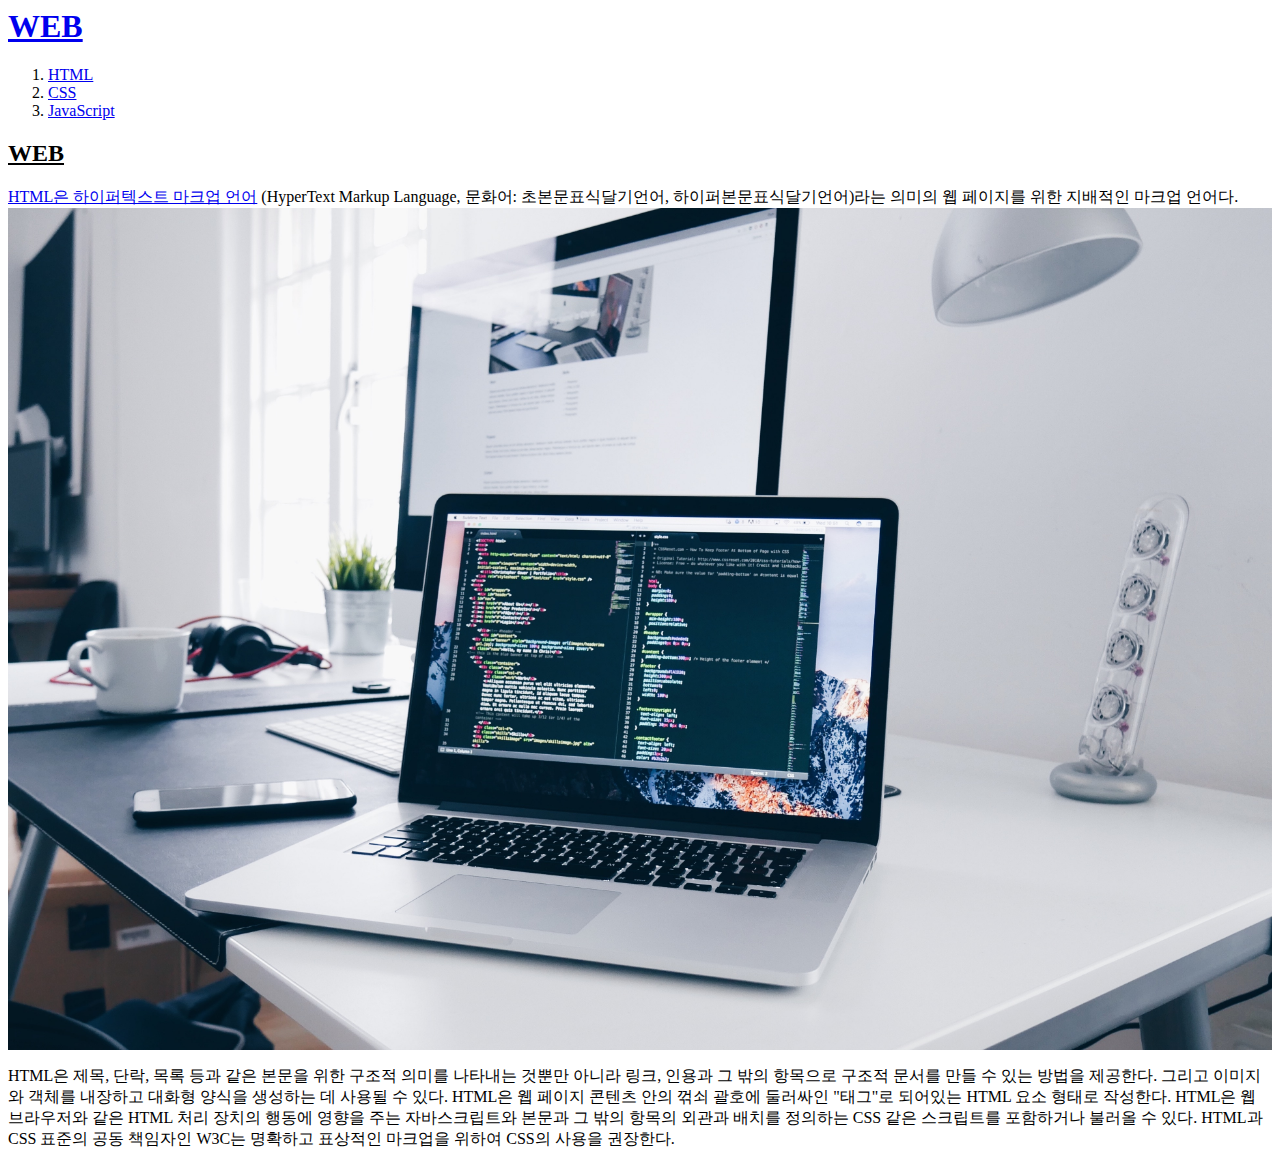
==== index.html @ 1e7f66ab "first version" ====
<HTML>
<HEAD>
<TITLE>WEB - Welcome</TITLE>
<meta charset="utf-8">
</HEAD>
<BODY>
<h1><a href="index.html">WEB</a></h1>
<ol>
  <li><a href="html.html">HTML</a></li>
  <li><a href="css.html">CSS</a></li>
  <li><a href="javascript.html">JavaScript</a></li>
</ol>
<h2><u>WEB</u></h2>
<p>
<a href="https://ko.wikipedia.org/wiki/HTML" target="_blank" title="html">HTML은 하이퍼텍스트 마크업 언어</a>
(HyperText Markup Language, 문화어: 초본문표식달기언어, 하이퍼본문표식달기언어)라는
의미의 웹 페이지를 위한 지배적인 마크업 언어다.
<img src="coding.jpg" width="100%">
</p>
<p>
HTML은 제목, 단락, 목록 등과 같은 본문을 위한 구조적 의미를 나타내는
것뿐만 아니라 링크, 인용과 그 밖의 항목으로 구조적 문서를 만들 수 있는 방법을 제공한다.
그리고 이미지와 객체를 내장하고 대화형 양식을 생성하는 데 사용될 수 있다.
HTML은 웹 페이지 콘텐츠 안의 꺾쇠 괄호에 둘러싸인 "태그"로 되어있는 HTML 요소 형태로 작성한다.
HTML은 웹 브라우저와 같은 HTML 처리 장치의 행동에 영향을 주는 자바스크립트와 본문과
그 밖의 항목의 외관과 배치를 정의하는 CSS 같은 스크립트를 포함하거나 불러올 수 있다.
HTML과 CSS 표준의 공동 책임자인 W3C는 명확하고 표상적인 마크업을 위하여 CSS의 사용을 권장한다.
</p>
</HTML>
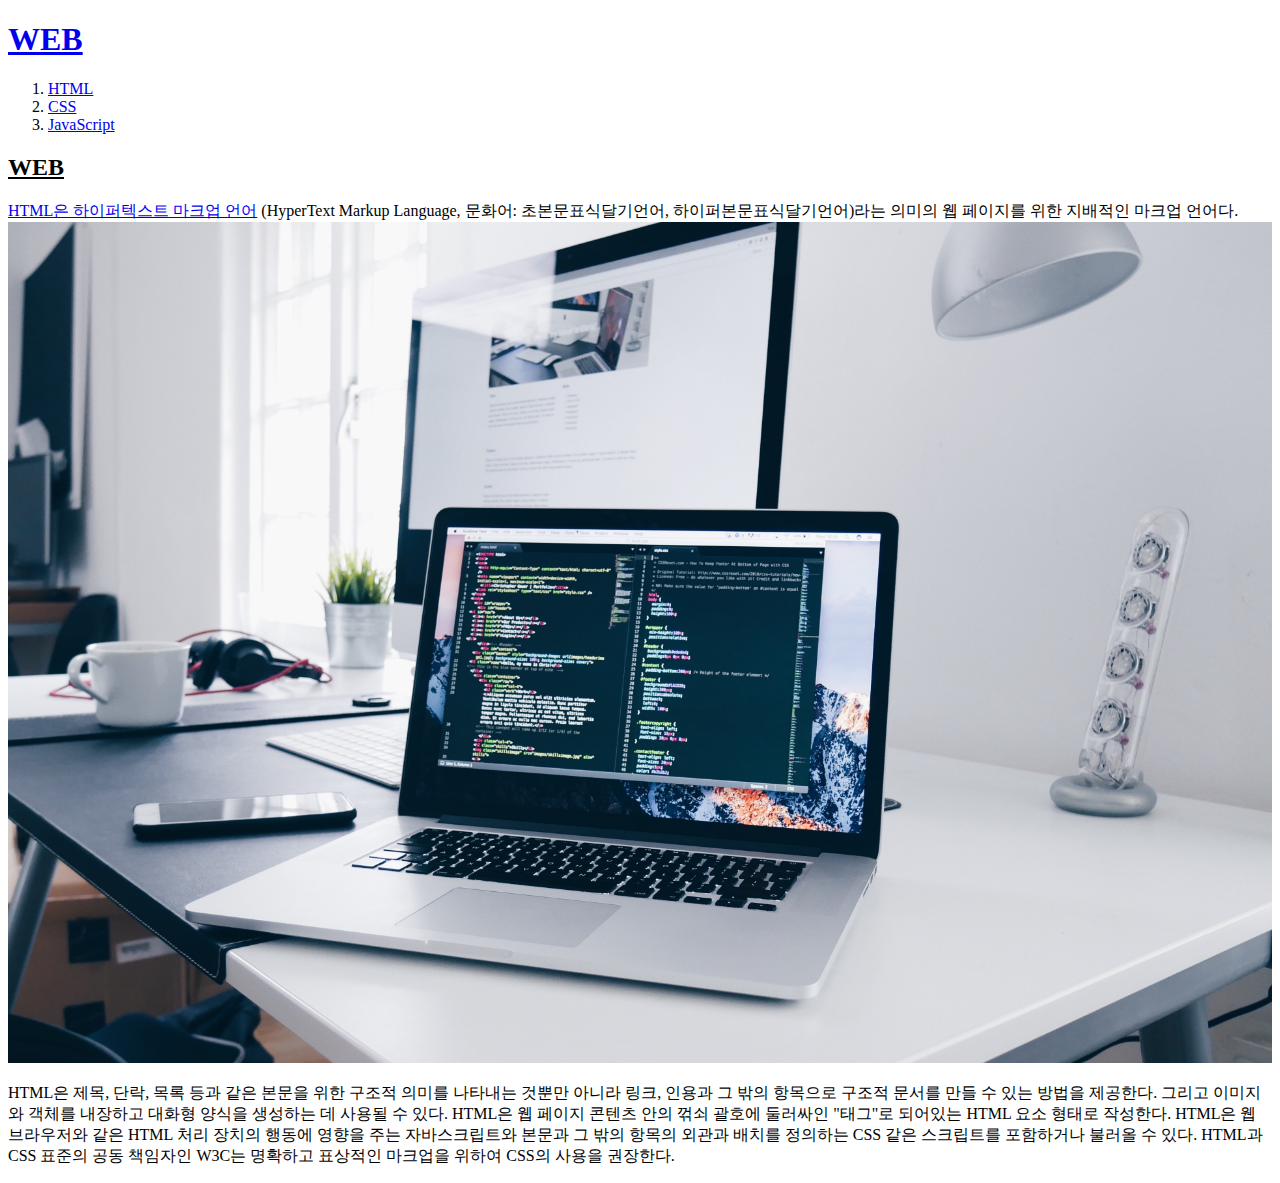
==== commit 9424382a: "first version" ====
--- a/index.html
+++ b/index.html
@@ -1,3 +1,4 @@
+<!doctype html>
 <HTML>
 <HEAD>
 <TITLE>WEB - Welcome</TITLE>
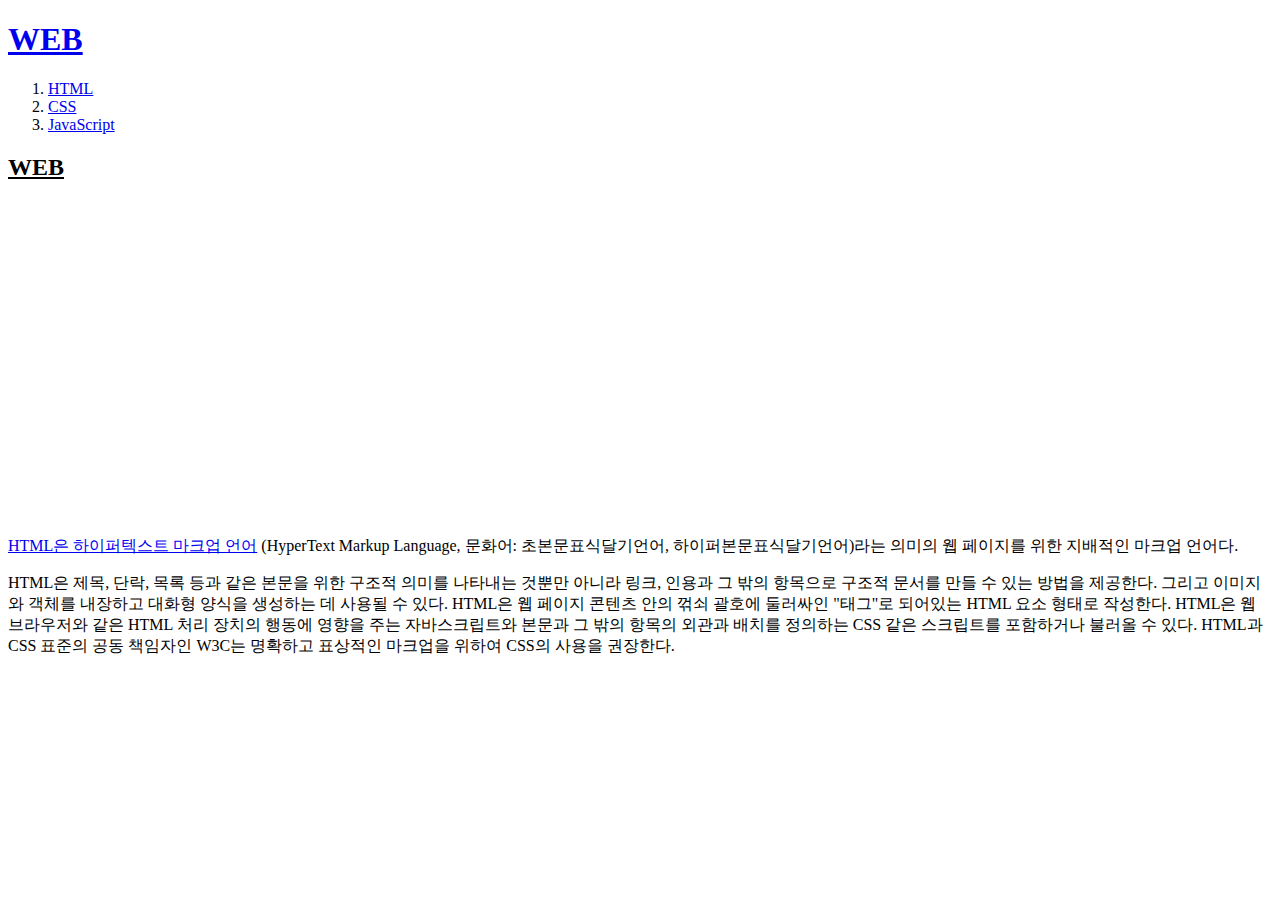
==== commit 33fb864d: "Add files via upload" ====
--- a/index.html
+++ b/index.html
@@ -13,11 +13,13 @@
 </ol>
 <h2><u>WEB</u></h2>
 <p>
+<iframe width="560" height="315" src="https://www.youtube.com/embed/7T7r_oSp0SE"
+frameborder="0" allow="accelerometer; autoplay; encrypted-media; gyroscope; picture-in-picture" allowfullscreen>
+</iframe></p>
+<p>
 <a href="https://ko.wikipedia.org/wiki/HTML" target="_blank" title="html">HTML은 하이퍼텍스트 마크업 언어</a>
 (HyperText Markup Language, 문화어: 초본문표식달기언어, 하이퍼본문표식달기언어)라는
 의미의 웹 페이지를 위한 지배적인 마크업 언어다.
-<img src="coding.jpg" width="100%">
-</p>
 <p>
 HTML은 제목, 단락, 목록 등과 같은 본문을 위한 구조적 의미를 나타내는
 것뿐만 아니라 링크, 인용과 그 밖의 항목으로 구조적 문서를 만들 수 있는 방법을 제공한다.
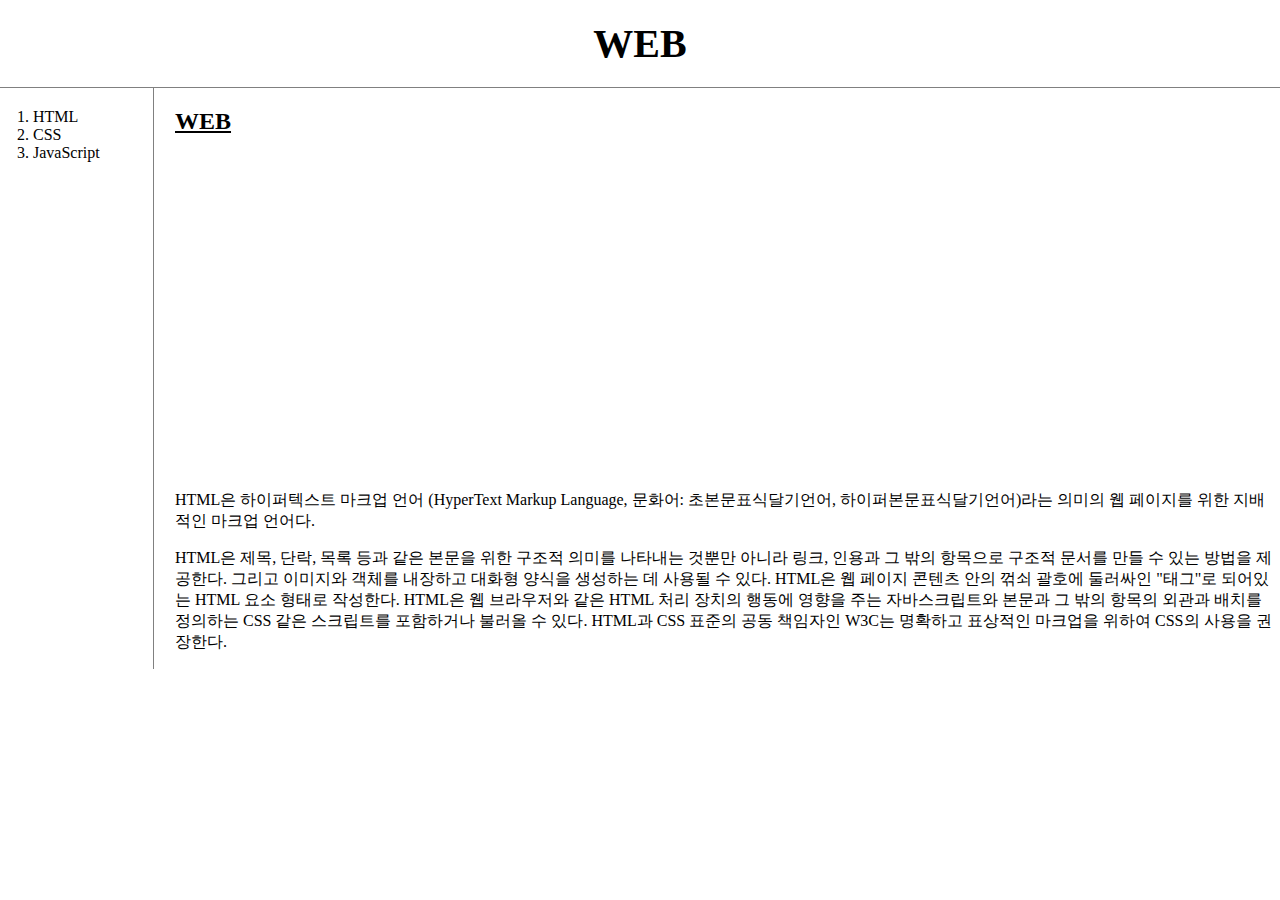
==== commit 48e57b3d: "Add files via upload" ====
--- a/index.html
+++ b/index.html
@@ -3,21 +3,64 @@
 <HEAD>
 <TITLE>WEB - Welcome</TITLE>
 <meta charset="utf-8">
+<style>
+a {
+  color: black;
+  text-decoration:  none;
+}
+h1 {
+  font-size: 40px;
+  text-align: center;
+  border-bottom:1px solid gray;
+  margin:0;
+  padding:20px;
+}
+#grid ol {
+  border-right:1px solid gray;
+  width:100px;
+  margin:0;
+  padding:20px;
+  padding-left:33px;
+}
+body {
+  margin:0;
+}
+#grid{
+  display:grid;
+  grid-template-columns: 150px 1fr;
+}
+#grid #article{
+  padding-left:25px;
+}
+@media(max-width:800px) {
+  #grid{
+    display:block;
+  }
+  #grid ol {
+    border-right:none;
+  }
+    h1 {
+      border-bottom:none;
+}
+}
+</style>
 </HEAD>
 <BODY>
 <h1><a href="index.html">WEB</a></h1>
+  <div id="grid">
 <ol>
   <li><a href="html.html">HTML</a></li>
   <li><a href="css.html">CSS</a></li>
   <li><a href="javascript.html">JavaScript</a></li>
 </ol>
+<div id="article">
 <h2><u>WEB</u></h2>
 <p>
 <iframe width="560" height="315" src="https://www.youtube.com/embed/7T7r_oSp0SE"
 frameborder="0" allow="accelerometer; autoplay; encrypted-media; gyroscope; picture-in-picture" allowfullscreen>
 </iframe></p>
 <p>
-<a href="https://ko.wikipedia.org/wiki/HTML" target="_blank" title="html">HTML은 하이퍼텍스트 마크업 언어</a>
+HTML은 하이퍼텍스트 마크업 언어
 (HyperText Markup Language, 문화어: 초본문표식달기언어, 하이퍼본문표식달기언어)라는
 의미의 웹 페이지를 위한 지배적인 마크업 언어다.
 <p>
@@ -29,4 +72,6 @@
 그 밖의 항목의 외관과 배치를 정의하는 CSS 같은 스크립트를 포함하거나 불러올 수 있다.
 HTML과 CSS 표준의 공동 책임자인 W3C는 명확하고 표상적인 마크업을 위하여 CSS의 사용을 권장한다.
 </p>
+</div>
+</div>
 </HTML>
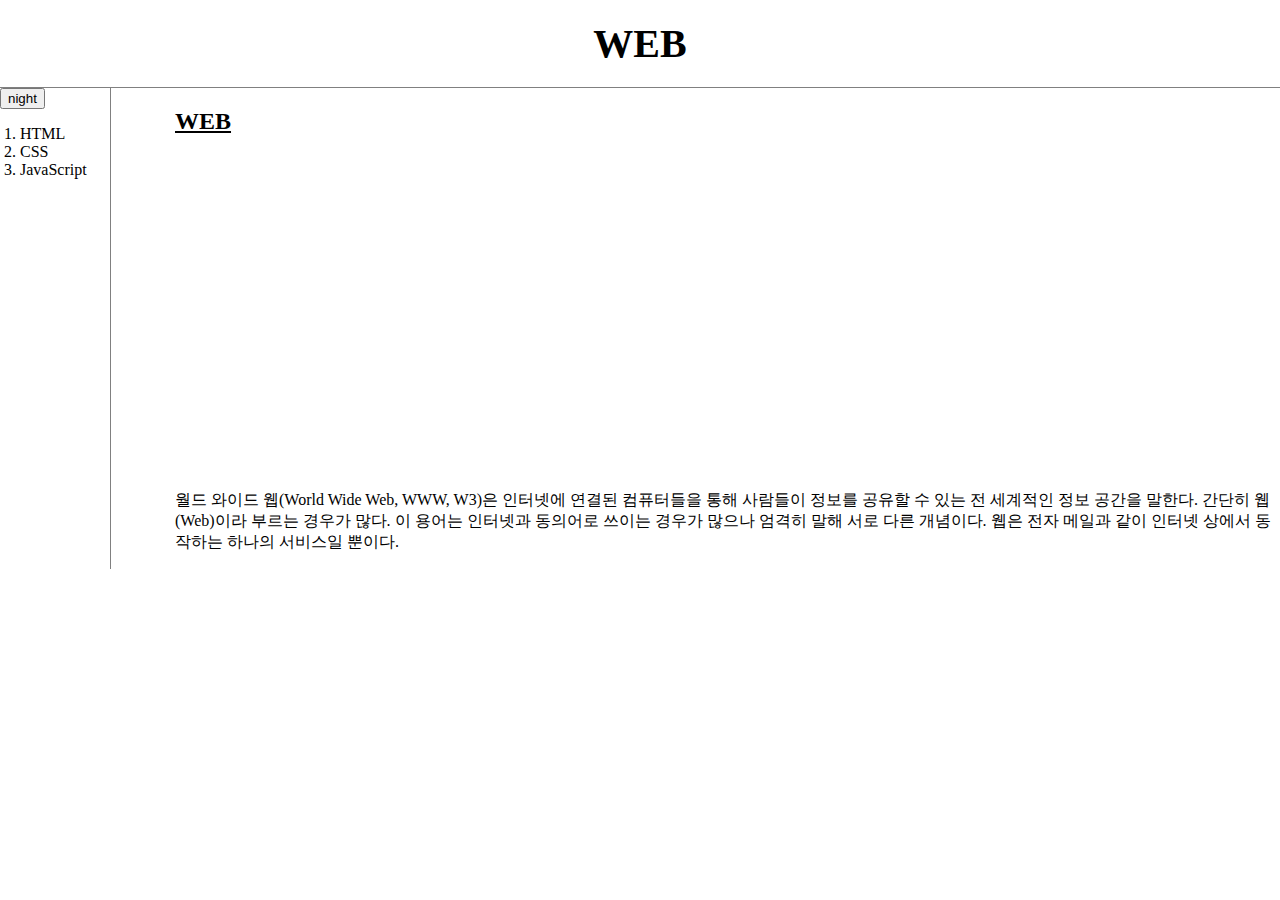
==== commit 3f4b87be: "Add files via upload" ====
--- a/index.html
+++ b/index.html
@@ -3,56 +3,20 @@
 <HEAD>
 <TITLE>WEB - Welcome</TITLE>
 <meta charset="utf-8">
-<style>
-a {
-  color: black;
-  text-decoration:  none;
-}
-h1 {
-  font-size: 40px;
-  text-align: center;
-  border-bottom:1px solid gray;
-  margin:0;
-  padding:20px;
-}
-#grid ol {
-  border-right:1px solid gray;
-  width:100px;
-  margin:0;
-  padding:20px;
-  padding-left:33px;
-}
-body {
-  margin:0;
-}
-#grid{
-  display:grid;
-  grid-template-columns: 150px 1fr;
-}
-#grid #article{
-  padding-left:25px;
-}
-@media(max-width:800px) {
-  #grid{
-    display:block;
-  }
-  #grid ol {
-    border-right:none;
-  }
-    h1 {
-      border-bottom:none;
-}
-}
-</style>
+<link rel="stylesheet" type="text/css" href="style.css">
+<script src="color.js"></script>
 </HEAD>
 <BODY>
 <h1><a href="index.html">WEB</a></h1>
   <div id="grid">
+    <div id="list">
+      <input type="button" value="night" onclick="nightdayhandles(this)">
 <ol>
   <li><a href="html.html">HTML</a></li>
   <li><a href="css.html">CSS</a></li>
   <li><a href="javascript.html">JavaScript</a></li>
 </ol>
+</div>
 <div id="article">
 <h2><u>WEB</u></h2>
 <p>
@@ -60,17 +24,11 @@
 frameborder="0" allow="accelerometer; autoplay; encrypted-media; gyroscope; picture-in-picture" allowfullscreen>
 </iframe></p>
 <p>
-HTML은 하이퍼텍스트 마크업 언어
-(HyperText Markup Language, 문화어: 초본문표식달기언어, 하이퍼본문표식달기언어)라는
-의미의 웹 페이지를 위한 지배적인 마크업 언어다.
-<p>
-HTML은 제목, 단락, 목록 등과 같은 본문을 위한 구조적 의미를 나타내는
-것뿐만 아니라 링크, 인용과 그 밖의 항목으로 구조적 문서를 만들 수 있는 방법을 제공한다.
-그리고 이미지와 객체를 내장하고 대화형 양식을 생성하는 데 사용될 수 있다.
-HTML은 웹 페이지 콘텐츠 안의 꺾쇠 괄호에 둘러싸인 "태그"로 되어있는 HTML 요소 형태로 작성한다.
-HTML은 웹 브라우저와 같은 HTML 처리 장치의 행동에 영향을 주는 자바스크립트와 본문과
-그 밖의 항목의 외관과 배치를 정의하는 CSS 같은 스크립트를 포함하거나 불러올 수 있다.
-HTML과 CSS 표준의 공동 책임자인 W3C는 명확하고 표상적인 마크업을 위하여 CSS의 사용을 권장한다.
+월드 와이드 웹(World Wide Web, WWW, W3)은
+인터넷에 연결된 컴퓨터들을 통해 사람들이 정보를 공유할 수 있는
+전 세계적인 정보 공간을 말한다. 간단히 웹(Web)이라 부르는 경우가 많다.
+ 이 용어는 인터넷과 동의어로 쓰이는 경우가 많으나 엄격히 말해 서로 다른 개념이다.
+ 웹은 전자 메일과 같이 인터넷 상에서 동작하는 하나의 서비스일 뿐이다.
 </p>
 </div>
 </div>
--- a/style.css
+++ b/style.css
@@ -0,0 +1,41 @@
+a {
+  color: black;
+  text-decoration:  none;
+}
+h1 {
+  font-size: 40px;
+  text-align: center;
+  border-bottom:1px solid gray;
+  margin:0;
+  padding:20px;
+}
+#grid #list {
+  border-right:1px solid gray;
+  width:100px;
+  margin:0;
+  padding:0px 10px 10px 0px;
+}
+#grid #list ol{
+  padding-left:20px;
+}
+body {
+  margin:0;
+}
+#grid{
+  display:grid;
+  grid-template-columns: 150px 1fr;
+}
+#grid #article{
+  padding-left:25px;
+}
+@media(max-width:800px) {
+  #grid{
+    display:block;
+  }
+  #grid ol {
+    border-right:none;
+  }
+    h1 {
+      border-bottom:none;
+}
+}
